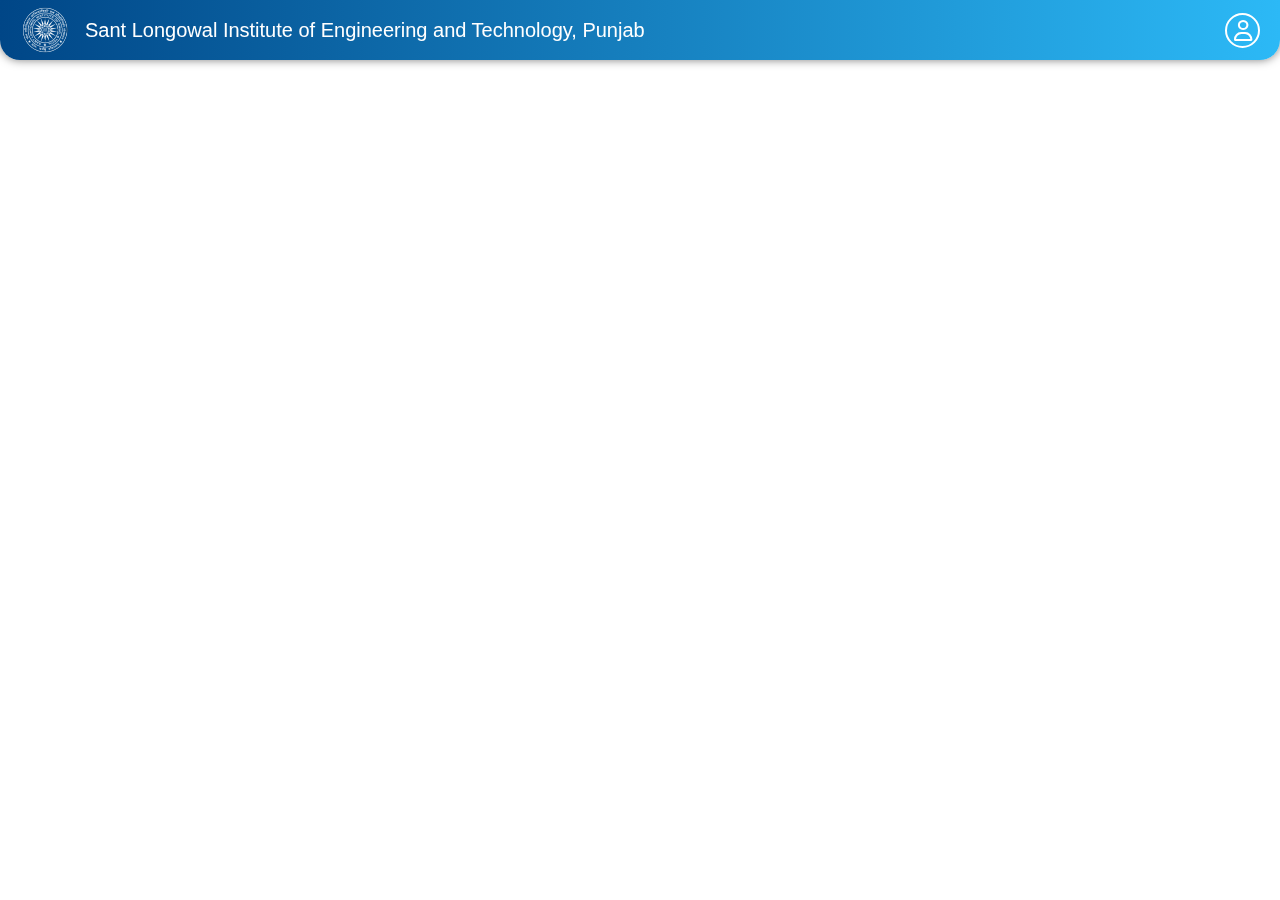
==== index.html @ 1eeaa897 "Update and rename login.html to index.html" ====
<!DOCTYPE html>
<html lang="en">
<head>
    <meta charset="UTF-8">
    <meta name="viewport" content="width=device-width, initial-scale=1.0">
    <title>login</title>
    <link rel="stylesheet" href="https://cdnjs.cloudflare.com/ajax/libs/font-awesome/6.0.0-beta3/css/all.min.css">
    <link rel="stylesheet" href="login.css">
</head>
<body>
    <div class="navbar">
        <div class="uni">
            <div class="logo">
                <img src="./logo.png" alt="logo">
            </div>
            <div class="uniname">
                <p>Sant Longowal Institute of Engineering and Technology, Punjab</p>
            </div>
        </div>
        <div class="profile">
            <i class="fa-regular fa-user"></i>
        </div>
    </div>
    <div class="container">
        <div class="box">
            <div class="left">
                <img src="" alt="teacher">
            </div>
        </div>
    </div>
</body>
</html>
---- login.css ----
* {
    margin: 0;
    padding: 0;
    box-sizing: border-box;
}

body {
    font-family: Arial, sans-serif;
}

.navbar {
    width: 100%;
    background: linear-gradient(to right, #004687, #2CB9F6);
    display: flex;
    padding: 5px 20px;
    color: white;
    justify-content: space-between;
    align-items: center;
    border-radius: 0px 0px 20px 20px;
    box-shadow: 0px 0px 10px #00000082;
    position: fixed;
    z-index: 10;
}

.navbar p {
    font-size: 22px;
    line-height: 1.3;
}

.uni {
    display: flex;
    align-items: center;
}

.logo {
    width: 50px;
    height: 50px;
    margin-right: 15px;
}

.logo img {
    width: 100%;
    height: 100%;
    object-fit: cover;
}

.profile {
    display: flex;
    align-items: center;
    justify-content: center;
    font-size: 21px;
    width: 35px;
    height: 35px;
    border: 2px solid white;
    border-radius: 50%;
    position: relative;
    font-weight: 50;
}

.container {
    width: 100%;
    height: 100vh;
    position: relative;
    z-index: 1;
    display: flex;
    justify-content: center;
    align-items: center;
    padding: 0;
}

.box {
    box-shadow: 0px 0px 5px 0px black;
    width: 100%;
    height: 100vh;
}

@media screen and (max-width: 768px) {
    .navbar {
        flex-direction: row;
        justify-content: space-between;
    }
    
    .uni {
        flex-direction: row;
        justify-content: flex-start;
    }

    .navbar p {
        font-size: 20px;
    }

    .profile {
        margin-left: auto;
        width: 35px;
        height: 35px;
        border-radius: 50%;
    }
}

@media screen and (max-width: 480px) {
    .navbar p {
        font-size: 18px;
    }

    .logo {
        width: 40px;
        height: 40px;
    }

    .profile {
        width: 30px;
        height: 30px;
        font-size: 20px;
        margin-left: auto;
        border-radius: 50%;
    }
    
    .uni {
        flex-direction: row;
        justify-content: flex-start;
    }
}

@media screen and (orientation: landscape) {
    .navbar p {
        font-size: 20px;
    }
}
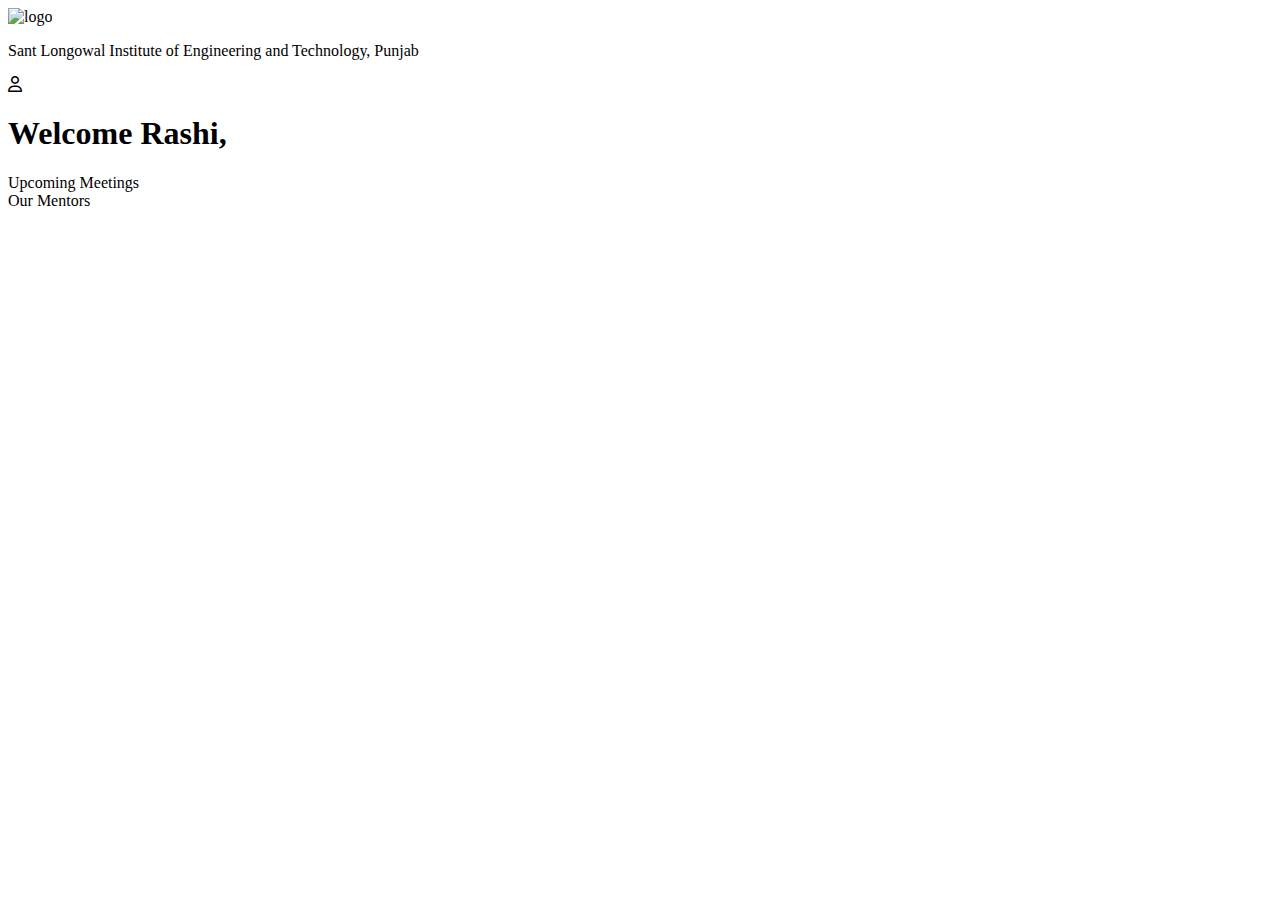
==== commit 0e5ecfa2: "Update index.html" ====
--- a/index.html
+++ b/index.html
@@ -5,13 +5,13 @@
     <meta name="viewport" content="width=device-width, initial-scale=1.0">
     <title>login</title>
     <link rel="stylesheet" href="https://cdnjs.cloudflare.com/ajax/libs/font-awesome/6.0.0-beta3/css/all.min.css">
-    <link rel="stylesheet" href="login.css">
+    <link rel="stylesheet" href="style.css">
 </head>
 <body>
     <div class="navbar">
         <div class="uni">
             <div class="logo">
-                <img src="./logo.png" alt="logo">
+                <img src="images\logo.png" alt="logo">
             </div>
             <div class="uniname">
                 <p>Sant Longowal Institute of Engineering and Technology, Punjab</p>
@@ -22,11 +22,21 @@
         </div>
     </div>
     <div class="container">
+        <h1>Welcome Rashi,</h1>
+        <div id="a1" class="schedule">
+            Upcoming Meetings
+            
+
+        </div>
         <div class="box">
-            <div class="left">
-                <img src="" alt="teacher">
+            Our Mentors
+            <div class="b1">
+
             </div>
+
         </div>
     </div>
+    <script src="script.js"></script>
 </body>
+
 </html>
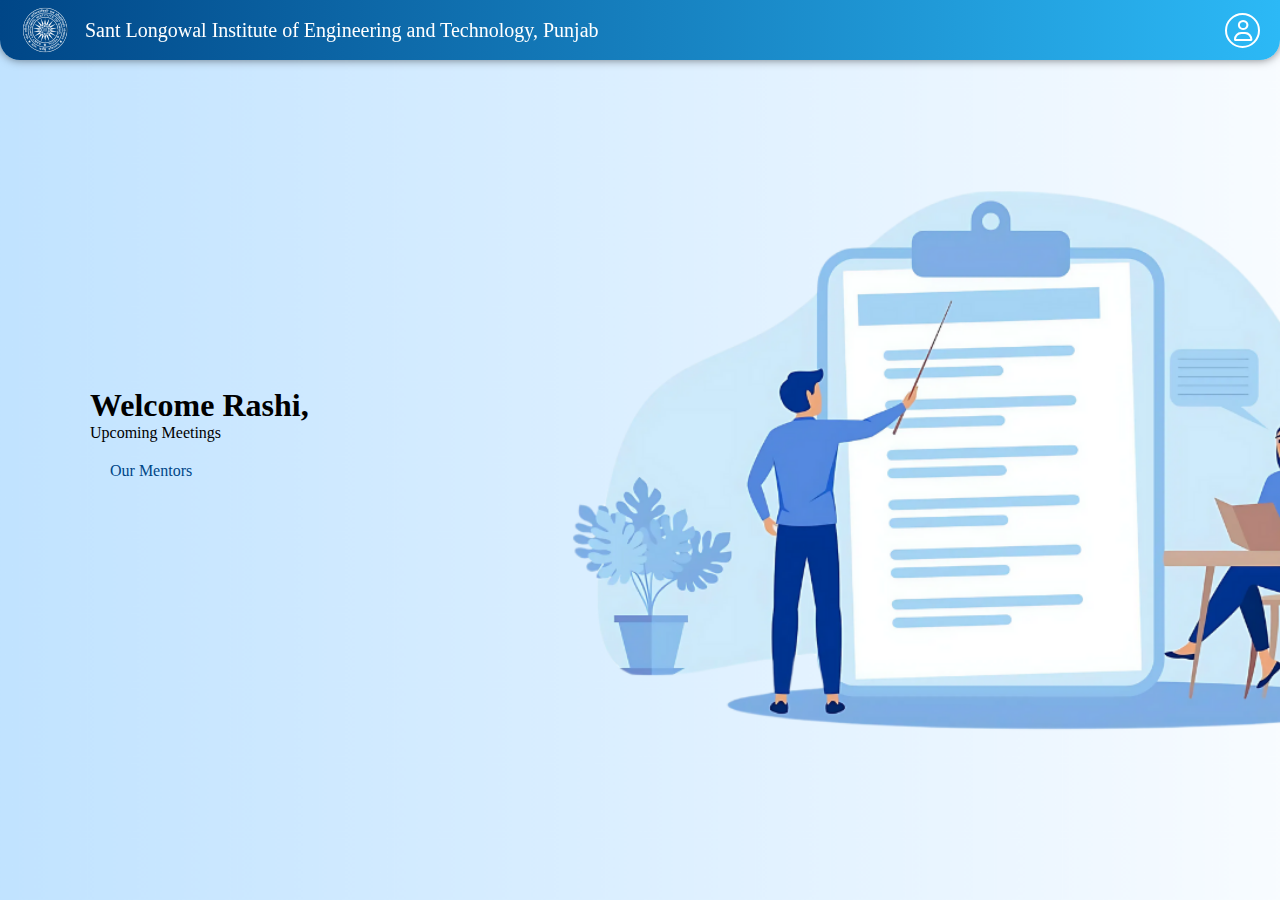
==== commit 69235a9d: "Update index.html" ====
--- a/index.html
+++ b/index.html
@@ -5,7 +5,7 @@
     <meta name="viewport" content="width=device-width, initial-scale=1.0">
     <title>login</title>
     <link rel="stylesheet" href="https://cdnjs.cloudflare.com/ajax/libs/font-awesome/6.0.0-beta3/css/all.min.css">
-    <link rel="stylesheet" href="style.css">
+    <link rel="stylesheet" href="login.css">
 </head>
 <body>
     <div class="navbar">
@@ -36,7 +36,7 @@
 
         </div>
     </div>
-    <script src="script.js"></script>
+    <script src="login.js"></script>
 </body>
 
 </html>
--- a/login.css
+++ b/login.css
@@ -0,0 +1,327 @@
+* {
+    margin: 0;
+    padding: 0;
+    box-sizing: border-box;
+}
+
+body,button {
+    font-family: cursive;
+}
+
+.navbar {
+    width: 100%;
+    background: linear-gradient(to right, #004687, #2CB9F6);
+    display: flex;
+    padding: 5px 20px;
+    color: white;
+    justify-content: space-between;
+    align-items: center;
+    border-radius: 0px 0px 20px 20px;
+    box-shadow: 0px 0px 10px #00000082;
+    position: fixed;
+    z-index: 10;
+}
+
+.navbar p {
+    font-size: 22px;
+    line-height: 1.3;
+}
+
+.uni {
+    display: flex;
+    align-items: center;
+}
+
+.logo {
+    width: 50px;
+    height: 50px;
+    margin-right: 15px;
+}
+
+.logo img {
+    width: 100%;
+    height: 100%;
+    object-fit: cover;
+}
+
+.profile {
+    display: flex;
+    align-items: center;
+    justify-content: center;
+    font-size: 21px;
+    width: 35px;
+    height: 35px;
+    border: 2px solid white;
+    border-radius: 50%;
+    position: relative;
+    font-weight: 50;
+}
+
+.container {
+    width: 100vw;
+    height: 100vh;
+    background-image: url('images/bg.png');
+    background-size: cover; /* Ensures image covers the container */
+    background-position: center;
+    background-repeat: no-repeat; /* Prevents the image from repeating */
+    position: absolute;
+    display: flex;
+    flex-direction: column;
+    justify-content: center;
+    align-items: flex-start;
+    padding-left: 90px;
+}
+
+.box {
+    
+    /* box-shadow: 0px 0px 5px 0px black;   */
+    display: flex;
+    justify-content: center;
+    align-items: center;
+    flex-direction: column;
+    color: #004687;
+    padding: 20px;
+    text-align: justify;
+    /* background-color: aliceblue; */
+    /* display: none; */
+
+}
+#portal h1{
+    font-family: cursive;
+    text-align: center;
+    margin-bottom: 20px;
+    margin-top: 20px;
+    font-size: 40px;
+}
+#portal{
+    display: flex;
+    flex-direction: column;
+    justify-content: center;
+    align-items: center;
+    /* display: none; */
+}
+.left,.right{
+    /* background-color: #004687; */
+    width: 700px;
+    height: 500px;
+    margin: 5px;
+   
+}
+.left{
+    background-color: aliceblue;
+    display: flex;
+    flex-direction: column;
+    justify-content: center;
+    align-items: center;
+
+}
+#box2{
+    /* background-color: aquamarine; */
+    border: 2px solid #004687;
+    border-radius: 5px;
+    padding: 40px;
+    padding-top: 10px;
+    display: flex;
+    flex-direction: column;
+    justify-content: center;
+    align-items: center;
+    display: none;
+    
+}
+#box3{
+    /* background-color: aquamarine; */
+    border: 2px solid #004687;
+    border-radius: 5px;
+    padding: 40px;
+    padding-top: 10px;
+    display: flex;
+    flex-direction: column;
+    justify-content: center;
+    align-items: center;
+    box-shadow: 0px 0px 10px 0px #00000046;
+    display: none;
+}
+.back{
+    /* background-color: aqua; */
+    display: flex;
+    justify-content: center;
+    align-items: center;
+    /* border: 1px solid #004687; */
+    width: 35px;
+    height: 35px;
+    border-radius: 10px;
+    padding: 10px;
+    align-self: flex-start;
+    position: relative;
+    left: -30px;
+    margin-bottom: 10px;
+}
+.a1,.a2,.a3{
+    display: flex;
+    flex-direction: column;
+    margin: 10px;
+}
+.b1,.b2,.b3{
+    display: flex;
+    flex-direction: column;
+    margin: 7px;
+}
+.b4{
+    display: flex;
+    flex-direction: row;
+    margin: 7px;
+    /* background-color: #004687; */
+    width: 283px;
+    justify-content: space-between;
+
+}
+.a3{
+    position: relative;
+    top: -8px;
+    margin: 0;
+    padding: 0px 12px;
+    color: #42434396;
+    font-size: 14px;
+    align-self: flex-start;
+    letter-spacing: 0.2px;
+}
+.a4,.b5{
+    color: #42434396;
+    margin-top: 5px;
+    letter-spacing: 0.4px;
+    cursor: pointer;
+}
+#email,#password,#emailid,#username,#phonenum{
+    /* cursor: pointer; */
+    padding: 11px 15px ;
+    margin: 3px;
+    width: 250px;
+    border-radius: 3px;
+    border: 1px solid #004687;
+}
+#class{
+    padding: 11px 15px ;
+    margin: 3px;
+    width: 125px;
+    border-radius: 3px;
+    border: 1px solid #004687;
+}
+#dob{
+    padding: 11px 15px ;
+    margin: 3px;
+    width: 105px;
+    border-radius: 3px;
+    border: 1px solid #004687;
+}
+h2{
+    color: #004687;
+    font-size: 37px;
+    padding-bottom: 0;
+    margin-bottom: 15px;
+    margin-top: 0px;
+}
+
+#email::placeholder{
+    color: #00468785;
+    font-family: cursive;
+}
+#password::placeholder{
+    color: #00468785;
+    font-family: cursive;
+}
+
+.li,.su{
+    cursor: pointer;
+    background-color: #004687;
+    color: white;
+    padding: 10px 10px;
+    margin: 0px;
+    margin-top: 15px;
+    width: 283px;
+    border-radius: 3px;
+    border: 0;
+    font-size: 18px;
+    font-weight: 500;
+    letter-spacing: 2px;
+}
+.li:hover{
+    box-shadow: 0px 0px 20px -8px #000000ad;
+    border: 1px solid white;
+    background-color: #004687;
+}
+.login:hover{
+    box-shadow: 0px 0px 30px -10px #004687be;
+    border: 3px solid #004687;
+}
+.signup:hover{
+    box-shadow: 0px 0px 30px -10px #004687be;
+    border: 3px solid #004687;
+}
+
+#student,#prof{
+    background: linear-gradient(to right, #004687, #188bbc);
+    color: white;
+    padding: 15px;
+    margin: 10px;
+    width: 300px;
+    border-radius: 10px;
+    /* border: 1px solid white; */
+    border: 0;
+    box-shadow: 0px 0px 1px 0px black;
+    font-size: 20px;
+    font-weight: 300;
+}
+
+
+@media screen and (max-width: 768px) {
+    .navbar {
+        flex-direction: row;
+        justify-content: space-between;
+    }
+    
+    .uni {
+        flex-direction: row;
+        justify-content: flex-start;
+    }
+
+    .navbar p {
+        font-size: 20px;
+    }
+
+    .profile {
+        margin-left: auto;
+        width: 35px;
+        height: 35px;
+        border-radius: 50%;
+    }
+}
+
+@media screen and (max-width: 480px) {
+    .navbar p {
+        font-size: 18px;
+    }
+
+    .logo {
+        width: 40px;
+        height: 40px;
+    }
+
+    .profile {
+        width: 30px;
+        height: 30px;
+        font-size: 20px;
+        margin-left: auto;
+        border-radius: 50%;
+    }
+    
+    .uni {
+        flex-direction: row;
+        justify-content: flex-start;
+    }
+}
+
+@media screen and (orientation: landscape) {
+    .navbar p {
+        font-size: 20px;
+    }
+}
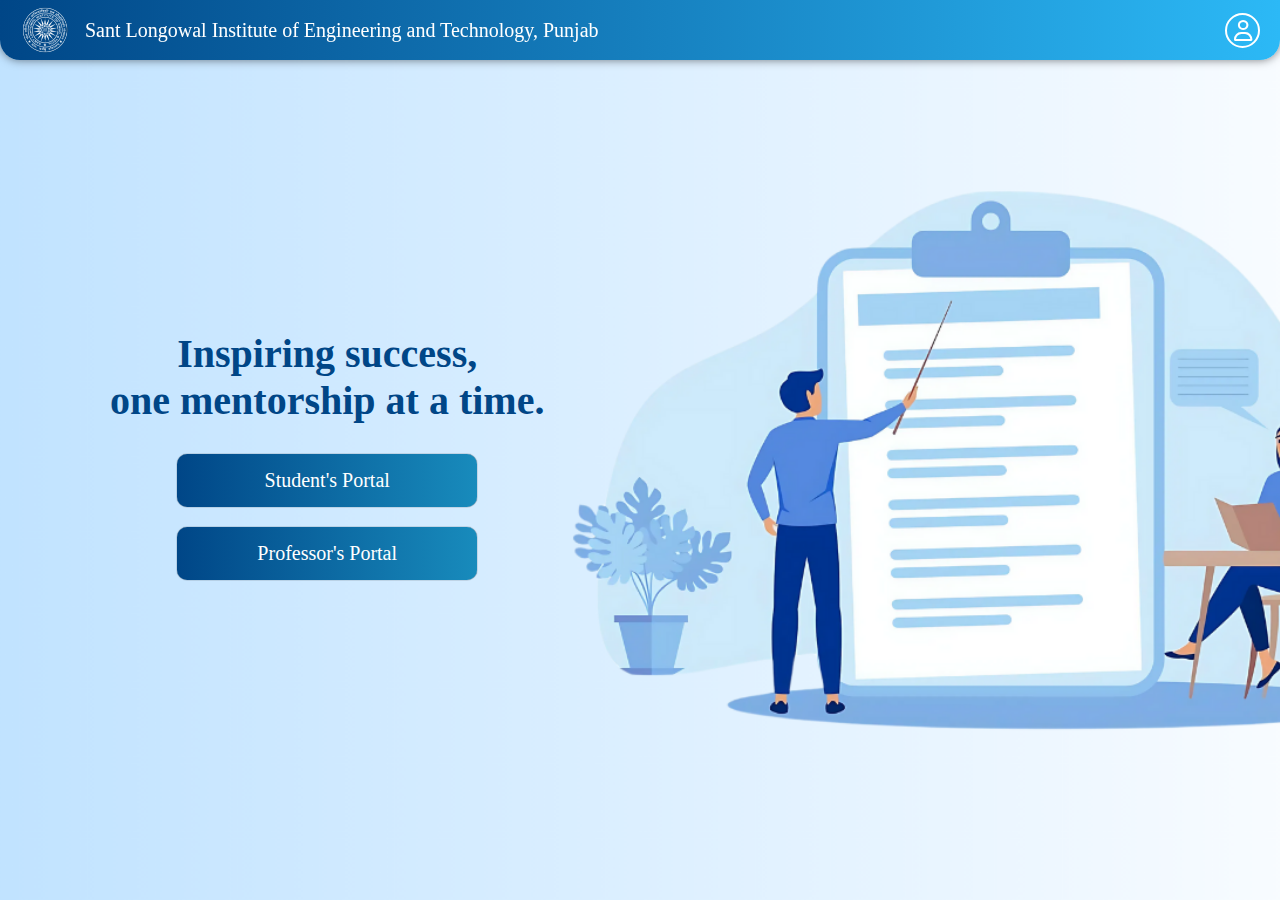
==== commit 15b8c5e8: "Update and rename login.html to index.html" ====
--- a/index.html
+++ b/index.html
@@ -5,7 +5,7 @@
     <meta name="viewport" content="width=device-width, initial-scale=1.0">
     <title>login</title>
     <link rel="stylesheet" href="https://cdnjs.cloudflare.com/ajax/libs/font-awesome/6.0.0-beta3/css/all.min.css">
-    <link rel="stylesheet" href="login.css">
+    <link rel="stylesheet" href="styles.css">
 </head>
 <body>
     <div class="navbar">
@@ -22,21 +22,72 @@
         </div>
     </div>
     <div class="container">
-        <h1>Welcome Rashi,</h1>
-        <div id="a1" class="schedule">
-            Upcoming Meetings
-            
-
-        </div>
         <div class="box">
-            Our Mentors
-            <div class="b1">
-
+            <div id="portal">
+                <h1>Inspiring success, <br> one mentorship at a time.</h1>
+                <button id="student">Student's Portal</button>
+                <button id="prof">Professor's Portal</button>
             </div>
-
+            <div id="box2">
+                <div class="back">
+                    <i id="backarrow" class="fa-solid fa-arrow-left"></i>
+                </div>
+                <h2>Welcome Back!</h2>
+                <div class="a1">
+                    <input id="email" type="text" placeholder="Enter your username" required>
+                </div>
+                <div class="a2">
+                    <input type="password" id="password" placeholder="Enter your password" required>
+                </div>
+                <div class="a3">
+                    <label for="forgotpw">Forgot password?</label>
+                </div>
+                <button class="li" onclick="home()">LogIn</button>
+                <div class="a4" onclick="Signup()">
+                    Don't have an account? <B>Sign up now!</B> 
+                </div>
+            </div>
+            <div id="box3">
+                <div class="back">
+                    <i id="backarrow" class="fa-solid fa-arrow-left"></i>
+                </div>
+                <h2>Create Account!</h2>
+                <div class="b1">
+                    <input type="text" id="username" placeholder="Enter your username" required>
+                </div>
+                <div class="b2">
+                    <input type="text" id="emailid" placeholder="Enter your email" required>
+                </div>
+                <div class="b3">
+                    <input type="text" id="phonenum" placeholder="Phone Number" required>
+                </div>
+                <div class="b4">
+                    <select name="class" id="class" required>
+                        <option value="" disabled selected>Class</option>
+                        <option value="6">Class-6</option>
+                        <option value="7">Class-7</option>
+                        <option value="8">Class-8</option>
+                        <option value="9">Class-9</option>
+                        <option value="10">Class-10</option>
+                        <option value="11">Class-11</option>
+                        <option value="12">Class-12</option>
+                    </select>
+                    <input type="date" id="dob" name="dob" placeholder="DOB" required>
+                </div>
+                <button class="su" onclick="home()">SignUp</button>
+                <div class="b5" onclick="Login()">
+                    Already have an account? <b>Login Now!</b>
+                </div>
+            </div>
+            <!-- <div class="left">
+                
+            </div>
+        
+            <div class="right">
+                <img class="leftimg" src="images\bg.png" alt="teacher">
+            </div> -->
         </div>
     </div>
     <script src="login.js"></script>
 </body>
-
 </html>
--- a/styles.css
+++ b/styles.css
@@ -0,0 +1,327 @@
+* {
+    margin: 0;
+    padding: 0;
+    box-sizing: border-box;
+}
+
+body,button {
+    font-family: cursive;
+}
+
+.navbar {
+    width: 100%;
+    background: linear-gradient(to right, #004687, #2CB9F6);
+    display: flex;
+    padding: 5px 20px;
+    color: white;
+    justify-content: space-between;
+    align-items: center;
+    border-radius: 0px 0px 20px 20px;
+    box-shadow: 0px 0px 10px #00000082;
+    position: fixed;
+    z-index: 10;
+}
+
+.navbar p {
+    font-size: 22px;
+    line-height: 1.3;
+}
+
+.uni {
+    display: flex;
+    align-items: center;
+}
+
+.logo {
+    width: 50px;
+    height: 50px;
+    margin-right: 15px;
+}
+
+.logo img {
+    width: 100%;
+    height: 100%;
+    object-fit: cover;
+}
+
+.profile {
+    display: flex;
+    align-items: center;
+    justify-content: center;
+    font-size: 21px;
+    width: 35px;
+    height: 35px;
+    border: 2px solid white;
+    border-radius: 50%;
+    position: relative;
+    font-weight: 50;
+}
+
+.container {
+    width: 100vw;
+    height: 100vh;
+    background-image: url('images/bg.png');
+    background-size: cover; /* Ensures image covers the container */
+    background-position: center;
+    background-repeat: no-repeat; /* Prevents the image from repeating */
+    position: absolute;
+    display: flex;
+    flex-direction: column;
+    justify-content: center;
+    align-items: flex-start;
+    padding-left: 90px;
+}
+
+.box {
+    
+    /* box-shadow: 0px 0px 5px 0px black;   */
+    display: flex;
+    justify-content: center;
+    align-items: center;
+    flex-direction: column;
+    color: #004687;
+    padding: 20px;
+    text-align: justify;
+    /* background-color: aliceblue; */
+    /* display: none; */
+
+}
+#portal h1{
+    font-family: cursive;
+    text-align: center;
+    margin-bottom: 20px;
+    margin-top: 20px;
+    font-size: 40px;
+}
+#portal{
+    display: flex;
+    flex-direction: column;
+    justify-content: center;
+    align-items: center;
+    /* display: none; */
+}
+.left,.right{
+    /* background-color: #004687; */
+    width: 700px;
+    height: 500px;
+    margin: 5px;
+   
+}
+.left{
+    background-color: aliceblue;
+    display: flex;
+    flex-direction: column;
+    justify-content: center;
+    align-items: center;
+
+}
+#box2{
+    /* background-color: aquamarine; */
+    border: 2px solid #004687;
+    border-radius: 5px;
+    padding: 40px;
+    padding-top: 10px;
+    display: flex;
+    flex-direction: column;
+    justify-content: center;
+    align-items: center;
+    display: none;
+    
+}
+#box3{
+    /* background-color: aquamarine; */
+    border: 2px solid #004687;
+    border-radius: 5px;
+    padding: 40px;
+    padding-top: 10px;
+    display: flex;
+    flex-direction: column;
+    justify-content: center;
+    align-items: center;
+    box-shadow: 0px 0px 10px 0px #00000046;
+    display: none;
+}
+.back{
+    /* background-color: aqua; */
+    display: flex;
+    justify-content: center;
+    align-items: center;
+    /* border: 1px solid #004687; */
+    width: 35px;
+    height: 35px;
+    border-radius: 10px;
+    padding: 10px;
+    align-self: flex-start;
+    position: relative;
+    left: -30px;
+    margin-bottom: 10px;
+}
+.a1,.a2,.a3{
+    display: flex;
+    flex-direction: column;
+    margin: 10px;
+}
+.b1,.b2,.b3{
+    display: flex;
+    flex-direction: column;
+    margin: 7px;
+}
+.b4{
+    display: flex;
+    flex-direction: row;
+    margin: 7px;
+    /* background-color: #004687; */
+    width: 283px;
+    justify-content: space-between;
+
+}
+.a3{
+    position: relative;
+    top: -8px;
+    margin: 0;
+    padding: 0px 12px;
+    color: #42434396;
+    font-size: 14px;
+    align-self: flex-start;
+    letter-spacing: 0.2px;
+}
+.a4,.b5{
+    color: #42434396;
+    margin-top: 5px;
+    letter-spacing: 0.4px;
+    cursor: pointer;
+}
+#email,#password,#emailid,#username,#phonenum{
+    /* cursor: pointer; */
+    padding: 11px 15px ;
+    margin: 3px;
+    width: 250px;
+    border-radius: 3px;
+    border: 1px solid #004687;
+}
+#class{
+    padding: 11px 15px ;
+    margin: 3px;
+    width: 125px;
+    border-radius: 3px;
+    border: 1px solid #004687;
+}
+#dob{
+    padding: 11px 15px ;
+    margin: 3px;
+    width: 105px;
+    border-radius: 3px;
+    border: 1px solid #004687;
+}
+h2{
+    color: #004687;
+    font-size: 37px;
+    padding-bottom: 0;
+    margin-bottom: 15px;
+    margin-top: 0px;
+}
+
+#email::placeholder{
+    color: #00468785;
+    font-family: cursive;
+}
+#password::placeholder{
+    color: #00468785;
+    font-family: cursive;
+}
+
+.li,.su{
+    cursor: pointer;
+    background-color: #004687;
+    color: white;
+    padding: 10px 10px;
+    margin: 0px;
+    margin-top: 15px;
+    width: 283px;
+    border-radius: 3px;
+    border: 0;
+    font-size: 18px;
+    font-weight: 500;
+    letter-spacing: 2px;
+}
+.li:hover{
+    box-shadow: 0px 0px 20px -8px #000000ad;
+    border: 1px solid white;
+    background-color: #004687;
+}
+.login:hover{
+    box-shadow: 0px 0px 30px -10px #004687be;
+    border: 3px solid #004687;
+}
+.signup:hover{
+    box-shadow: 0px 0px 30px -10px #004687be;
+    border: 3px solid #004687;
+}
+
+#student,#prof{
+    background: linear-gradient(to right, #004687, #188bbc);
+    color: white;
+    padding: 15px;
+    margin: 10px;
+    width: 300px;
+    border-radius: 10px;
+    /* border: 1px solid white; */
+    border: 0;
+    box-shadow: 0px 0px 1px 0px black;
+    font-size: 20px;
+    font-weight: 300;
+}
+
+
+@media screen and (max-width: 768px) {
+    .navbar {
+        flex-direction: row;
+        justify-content: space-between;
+    }
+    
+    .uni {
+        flex-direction: row;
+        justify-content: flex-start;
+    }
+
+    .navbar p {
+        font-size: 20px;
+    }
+
+    .profile {
+        margin-left: auto;
+        width: 35px;
+        height: 35px;
+        border-radius: 50%;
+    }
+}
+
+@media screen and (max-width: 480px) {
+    .navbar p {
+        font-size: 18px;
+    }
+
+    .logo {
+        width: 40px;
+        height: 40px;
+    }
+
+    .profile {
+        width: 30px;
+        height: 30px;
+        font-size: 20px;
+        margin-left: auto;
+        border-radius: 50%;
+    }
+    
+    .uni {
+        flex-direction: row;
+        justify-content: flex-start;
+    }
+}
+
+@media screen and (orientation: landscape) {
+    .navbar p {
+        font-size: 20px;
+    }
+}
